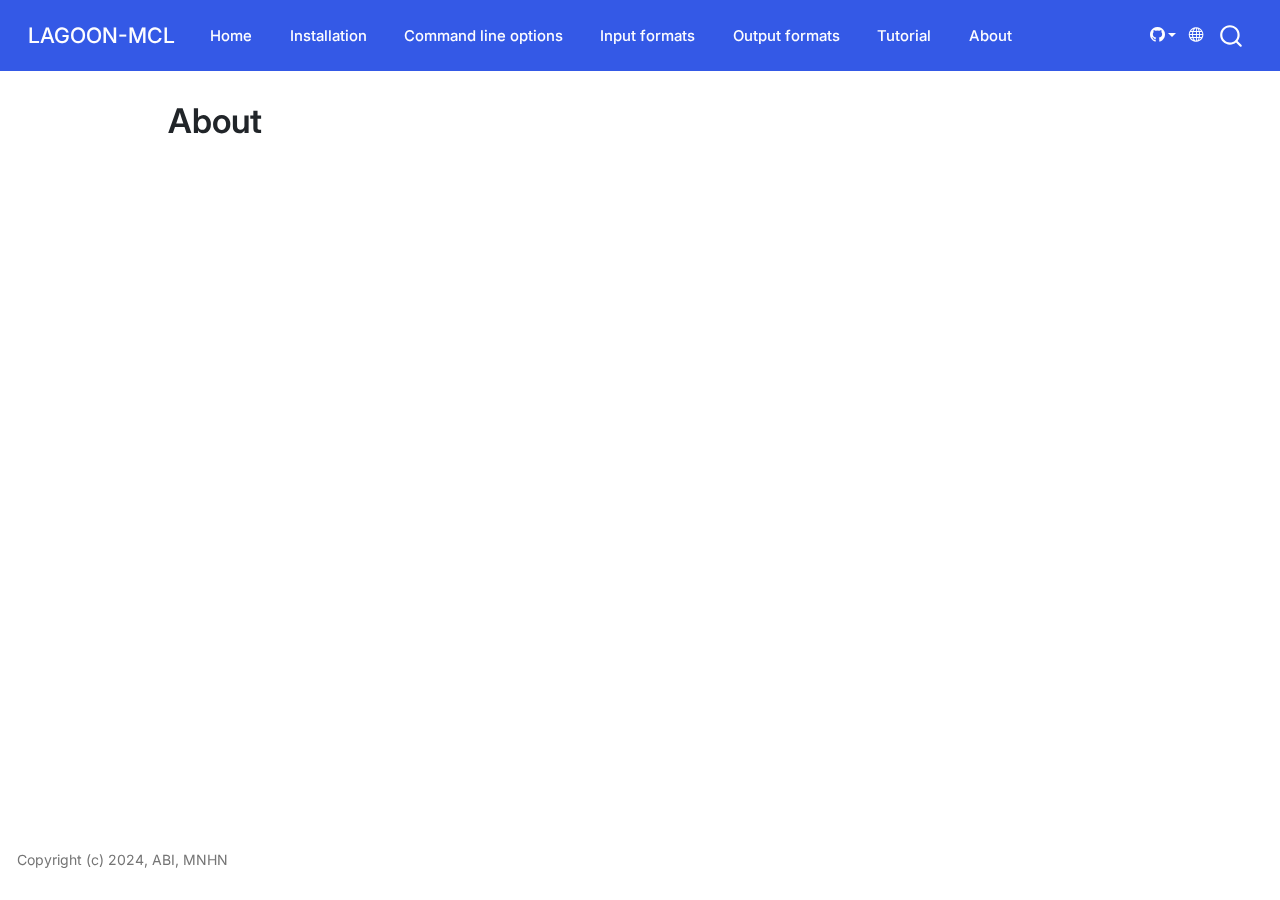
==== docs/about.html @ 4e772d79 "add documentation" ====
<!DOCTYPE html>
<html xmlns="http://www.w3.org/1999/xhtml" lang="en" xml:lang="en"><head>

<meta charset="utf-8">
<meta name="generator" content="quarto-1.5.57">

<meta name="viewport" content="width=device-width, initial-scale=1.0, user-scalable=yes">


<title>About – LAGOON-MCL</title>
<style>
code{white-space: pre-wrap;}
span.smallcaps{font-variant: small-caps;}
div.columns{display: flex; gap: min(4vw, 1.5em);}
div.column{flex: auto; overflow-x: auto;}
div.hanging-indent{margin-left: 1.5em; text-indent: -1.5em;}
ul.task-list{list-style: none;}
ul.task-list li input[type="checkbox"] {
  width: 0.8em;
  margin: 0 0.8em 0.2em -1em; /* quarto-specific, see https://github.com/quarto-dev/quarto-cli/issues/4556 */ 
  vertical-align: middle;
}
</style>


<script src="site_libs/quarto-nav/quarto-nav.js"></script>
<script src="site_libs/quarto-nav/headroom.min.js"></script>
<script src="site_libs/clipboard/clipboard.min.js"></script>
<script src="site_libs/quarto-search/autocomplete.umd.js"></script>
<script src="site_libs/quarto-search/fuse.min.js"></script>
<script src="site_libs/quarto-search/quarto-search.js"></script>
<meta name="quarto:offset" content="./">
<script src="site_libs/quarto-html/quarto.js"></script>
<script src="site_libs/quarto-html/popper.min.js"></script>
<script src="site_libs/quarto-html/tippy.umd.min.js"></script>
<script src="site_libs/quarto-html/anchor.min.js"></script>
<link href="site_libs/quarto-html/tippy.css" rel="stylesheet">
<link href="site_libs/quarto-html/quarto-syntax-highlighting.css" rel="stylesheet" id="quarto-text-highlighting-styles">
<script src="site_libs/bootstrap/bootstrap.min.js"></script>
<link href="site_libs/bootstrap/bootstrap-icons.css" rel="stylesheet">
<link href="site_libs/bootstrap/bootstrap.min.css" rel="stylesheet" id="quarto-bootstrap" data-mode="light">
<script id="quarto-search-options" type="application/json">{
  "location": "navbar",
  "copy-button": false,
  "collapse-after": 3,
  "panel-placement": "end",
  "type": "overlay",
  "limit": 50,
  "keyboard-shortcut": [
    "f",
    "/",
    "s"
  ],
  "show-item-context": false,
  "language": {
    "search-no-results-text": "No results",
    "search-matching-documents-text": "matching documents",
    "search-copy-link-title": "Copy link to search",
    "search-hide-matches-text": "Hide additional matches",
    "search-more-match-text": "more match in this document",
    "search-more-matches-text": "more matches in this document",
    "search-clear-button-title": "Clear",
    "search-text-placeholder": "",
    "search-detached-cancel-button-title": "Cancel",
    "search-submit-button-title": "Submit",
    "search-label": "Search"
  }
}</script>


<link rel="stylesheet" href="styles.css">
</head>

<body class="nav-fixed">

<div id="quarto-search-results"></div>
  <header id="quarto-header" class="headroom fixed-top">
    <nav class="navbar navbar-expand-lg " data-bs-theme="dark">
      <div class="navbar-container container-fluid">
      <div class="navbar-brand-container mx-auto">
    <a class="navbar-brand" href="./index.html">
    <span class="navbar-title">LAGOON-MCL</span>
    </a>
  </div>
            <div id="quarto-search" class="" title="Search"></div>
          <button class="navbar-toggler" type="button" data-bs-toggle="collapse" data-bs-target="#navbarCollapse" aria-controls="navbarCollapse" role="menu" aria-expanded="false" aria-label="Toggle navigation" onclick="if (window.quartoToggleHeadroom) { window.quartoToggleHeadroom(); }">
  <span class="navbar-toggler-icon"></span>
</button>
          <div class="collapse navbar-collapse" id="navbarCollapse">
            <ul class="navbar-nav navbar-nav-scroll me-auto">
  <li class="nav-item">
    <a class="nav-link" href="./index.html"> 
<span class="menu-text">Home</span></a>
  </li>  
  <li class="nav-item">
    <a class="nav-link" href="./installation.html"> 
<span class="menu-text">Installation</span></a>
  </li>  
  <li class="nav-item">
    <a class="nav-link" href="./command.html"> 
<span class="menu-text">Command line options</span></a>
  </li>  
  <li class="nav-item">
    <a class="nav-link" href="./input.html"> 
<span class="menu-text">Input formats</span></a>
  </li>  
  <li class="nav-item">
    <a class="nav-link" href="./output.html"> 
<span class="menu-text">Output formats</span></a>
  </li>  
  <li class="nav-item">
    <a class="nav-link" href="./tutorial.html"> 
<span class="menu-text">Tutorial</span></a>
  </li>  
  <li class="nav-item">
    <a class="nav-link active" href="./about.html" aria-current="page"> 
<span class="menu-text">About</span></a>
  </li>  
</ul>
          </div> <!-- /navcollapse -->
            <div class="quarto-navbar-tools">
    <div class="dropdown">
      <a href="" title="" id="quarto-navigation-tool-dropdown-0" class="quarto-navigation-tool dropdown-toggle px-1" data-bs-toggle="dropdown" aria-expanded="false" role="link" aria-label=""><i class="bi bi-github"></i></a>
      <ul class="dropdown-menu" aria-labelledby="quarto-navigation-tool-dropdown-0">
          <li>
            <a class="dropdown-item quarto-navbar-tools-item" href="https://github.com/jroussea/lagoon-mcl">
            Source Code
            </a>
          </li>
          <li>
            <a class="dropdown-item quarto-navbar-tools-item" href="https://github.com/jroussea/lagoon-mcl/issues">
            Report a Bug
            </a>
          </li>
      </ul>
    </div>
    <a href="https://isyeb.mnhn.fr/en/node/384" title="" class="quarto-navigation-tool px-1" aria-label=""><i class="bi bi-globe"></i></a>
</div>
      </div> <!-- /container-fluid -->
    </nav>
</header>
<!-- content -->
<div id="quarto-content" class="quarto-container page-columns page-rows-contents page-layout-article page-navbar">
<!-- sidebar -->
<!-- margin-sidebar -->
    <div id="quarto-margin-sidebar" class="sidebar margin-sidebar zindex-bottom">
        
    </div>
<!-- main -->
<main class="content" id="quarto-document-content">

<header id="title-block-header" class="quarto-title-block default">
<div class="quarto-title">
<h1 class="title">About</h1>
</div>



<div class="quarto-title-meta">

    
  
    
  </div>
  


</header>





</main> <!-- /main -->
<script id="quarto-html-after-body" type="application/javascript">
window.document.addEventListener("DOMContentLoaded", function (event) {
  const toggleBodyColorMode = (bsSheetEl) => {
    const mode = bsSheetEl.getAttribute("data-mode");
    const bodyEl = window.document.querySelector("body");
    if (mode === "dark") {
      bodyEl.classList.add("quarto-dark");
      bodyEl.classList.remove("quarto-light");
    } else {
      bodyEl.classList.add("quarto-light");
      bodyEl.classList.remove("quarto-dark");
    }
  }
  const toggleBodyColorPrimary = () => {
    const bsSheetEl = window.document.querySelector("link#quarto-bootstrap");
    if (bsSheetEl) {
      toggleBodyColorMode(bsSheetEl);
    }
  }
  toggleBodyColorPrimary();  
  const icon = "";
  const anchorJS = new window.AnchorJS();
  anchorJS.options = {
    placement: 'right',
    icon: icon
  };
  anchorJS.add('.anchored');
  const isCodeAnnotation = (el) => {
    for (const clz of el.classList) {
      if (clz.startsWith('code-annotation-')) {                     
        return true;
      }
    }
    return false;
  }
  const onCopySuccess = function(e) {
    // button target
    const button = e.trigger;
    // don't keep focus
    button.blur();
    // flash "checked"
    button.classList.add('code-copy-button-checked');
    var currentTitle = button.getAttribute("title");
    button.setAttribute("title", "Copied!");
    let tooltip;
    if (window.bootstrap) {
      button.setAttribute("data-bs-toggle", "tooltip");
      button.setAttribute("data-bs-placement", "left");
      button.setAttribute("data-bs-title", "Copied!");
      tooltip = new bootstrap.Tooltip(button, 
        { trigger: "manual", 
          customClass: "code-copy-button-tooltip",
          offset: [0, -8]});
      tooltip.show();    
    }
    setTimeout(function() {
      if (tooltip) {
        tooltip.hide();
        button.removeAttribute("data-bs-title");
        button.removeAttribute("data-bs-toggle");
        button.removeAttribute("data-bs-placement");
      }
      button.setAttribute("title", currentTitle);
      button.classList.remove('code-copy-button-checked');
    }, 1000);
    // clear code selection
    e.clearSelection();
  }
  const getTextToCopy = function(trigger) {
      const codeEl = trigger.previousElementSibling.cloneNode(true);
      for (const childEl of codeEl.children) {
        if (isCodeAnnotation(childEl)) {
          childEl.remove();
        }
      }
      return codeEl.innerText;
  }
  const clipboard = new window.ClipboardJS('.code-copy-button:not([data-in-quarto-modal])', {
    text: getTextToCopy
  });
  clipboard.on('success', onCopySuccess);
  if (window.document.getElementById('quarto-embedded-source-code-modal')) {
    // For code content inside modals, clipBoardJS needs to be initialized with a container option
    // TODO: Check when it could be a function (https://github.com/zenorocha/clipboard.js/issues/860)
    const clipboardModal = new window.ClipboardJS('.code-copy-button[data-in-quarto-modal]', {
      text: getTextToCopy,
      container: window.document.getElementById('quarto-embedded-source-code-modal')
    });
    clipboardModal.on('success', onCopySuccess);
  }
    var localhostRegex = new RegExp(/^(?:http|https):\/\/localhost\:?[0-9]*\//);
    var mailtoRegex = new RegExp(/^mailto:/);
      var filterRegex = new RegExp('/' + window.location.host + '/');
    var isInternal = (href) => {
        return filterRegex.test(href) || localhostRegex.test(href) || mailtoRegex.test(href);
    }
    // Inspect non-navigation links and adorn them if external
 	var links = window.document.querySelectorAll('a[href]:not(.nav-link):not(.navbar-brand):not(.toc-action):not(.sidebar-link):not(.sidebar-item-toggle):not(.pagination-link):not(.no-external):not([aria-hidden]):not(.dropdown-item):not(.quarto-navigation-tool):not(.about-link)');
    for (var i=0; i<links.length; i++) {
      const link = links[i];
      if (!isInternal(link.href)) {
        // undo the damage that might have been done by quarto-nav.js in the case of
        // links that we want to consider external
        if (link.dataset.originalHref !== undefined) {
          link.href = link.dataset.originalHref;
        }
      }
    }
  function tippyHover(el, contentFn, onTriggerFn, onUntriggerFn) {
    const config = {
      allowHTML: true,
      maxWidth: 500,
      delay: 100,
      arrow: false,
      appendTo: function(el) {
          return el.parentElement;
      },
      interactive: true,
      interactiveBorder: 10,
      theme: 'quarto',
      placement: 'bottom-start',
    };
    if (contentFn) {
      config.content = contentFn;
    }
    if (onTriggerFn) {
      config.onTrigger = onTriggerFn;
    }
    if (onUntriggerFn) {
      config.onUntrigger = onUntriggerFn;
    }
    window.tippy(el, config); 
  }
  const noterefs = window.document.querySelectorAll('a[role="doc-noteref"]');
  for (var i=0; i<noterefs.length; i++) {
    const ref = noterefs[i];
    tippyHover(ref, function() {
      // use id or data attribute instead here
      let href = ref.getAttribute('data-footnote-href') || ref.getAttribute('href');
      try { href = new URL(href).hash; } catch {}
      const id = href.replace(/^#\/?/, "");
      const note = window.document.getElementById(id);
      if (note) {
        return note.innerHTML;
      } else {
        return "";
      }
    });
  }
  const xrefs = window.document.querySelectorAll('a.quarto-xref');
  const processXRef = (id, note) => {
    // Strip column container classes
    const stripColumnClz = (el) => {
      el.classList.remove("page-full", "page-columns");
      if (el.children) {
        for (const child of el.children) {
          stripColumnClz(child);
        }
      }
    }
    stripColumnClz(note)
    if (id === null || id.startsWith('sec-')) {
      // Special case sections, only their first couple elements
      const container = document.createElement("div");
      if (note.children && note.children.length > 2) {
        container.appendChild(note.children[0].cloneNode(true));
        for (let i = 1; i < note.children.length; i++) {
          const child = note.children[i];
          if (child.tagName === "P" && child.innerText === "") {
            continue;
          } else {
            container.appendChild(child.cloneNode(true));
            break;
          }
        }
        if (window.Quarto?.typesetMath) {
          window.Quarto.typesetMath(container);
        }
        return container.innerHTML
      } else {
        if (window.Quarto?.typesetMath) {
          window.Quarto.typesetMath(note);
        }
        return note.innerHTML;
      }
    } else {
      // Remove any anchor links if they are present
      const anchorLink = note.querySelector('a.anchorjs-link');
      if (anchorLink) {
        anchorLink.remove();
      }
      if (window.Quarto?.typesetMath) {
        window.Quarto.typesetMath(note);
      }
      // TODO in 1.5, we should make sure this works without a callout special case
      if (note.classList.contains("callout")) {
        return note.outerHTML;
      } else {
        return note.innerHTML;
      }
    }
  }
  for (var i=0; i<xrefs.length; i++) {
    const xref = xrefs[i];
    tippyHover(xref, undefined, function(instance) {
      instance.disable();
      let url = xref.getAttribute('href');
      let hash = undefined; 
      if (url.startsWith('#')) {
        hash = url;
      } else {
        try { hash = new URL(url).hash; } catch {}
      }
      if (hash) {
        const id = hash.replace(/^#\/?/, "");
        const note = window.document.getElementById(id);
        if (note !== null) {
          try {
            const html = processXRef(id, note.cloneNode(true));
            instance.setContent(html);
          } finally {
            instance.enable();
            instance.show();
          }
        } else {
          // See if we can fetch this
          fetch(url.split('#')[0])
          .then(res => res.text())
          .then(html => {
            const parser = new DOMParser();
            const htmlDoc = parser.parseFromString(html, "text/html");
            const note = htmlDoc.getElementById(id);
            if (note !== null) {
              const html = processXRef(id, note);
              instance.setContent(html);
            } 
          }).finally(() => {
            instance.enable();
            instance.show();
          });
        }
      } else {
        // See if we can fetch a full url (with no hash to target)
        // This is a special case and we should probably do some content thinning / targeting
        fetch(url)
        .then(res => res.text())
        .then(html => {
          const parser = new DOMParser();
          const htmlDoc = parser.parseFromString(html, "text/html");
          const note = htmlDoc.querySelector('main.content');
          if (note !== null) {
            // This should only happen for chapter cross references
            // (since there is no id in the URL)
            // remove the first header
            if (note.children.length > 0 && note.children[0].tagName === "HEADER") {
              note.children[0].remove();
            }
            const html = processXRef(null, note);
            instance.setContent(html);
          } 
        }).finally(() => {
          instance.enable();
          instance.show();
        });
      }
    }, function(instance) {
    });
  }
      let selectedAnnoteEl;
      const selectorForAnnotation = ( cell, annotation) => {
        let cellAttr = 'data-code-cell="' + cell + '"';
        let lineAttr = 'data-code-annotation="' +  annotation + '"';
        const selector = 'span[' + cellAttr + '][' + lineAttr + ']';
        return selector;
      }
      const selectCodeLines = (annoteEl) => {
        const doc = window.document;
        const targetCell = annoteEl.getAttribute("data-target-cell");
        const targetAnnotation = annoteEl.getAttribute("data-target-annotation");
        const annoteSpan = window.document.querySelector(selectorForAnnotation(targetCell, targetAnnotation));
        const lines = annoteSpan.getAttribute("data-code-lines").split(",");
        const lineIds = lines.map((line) => {
          return targetCell + "-" + line;
        })
        let top = null;
        let height = null;
        let parent = null;
        if (lineIds.length > 0) {
            //compute the position of the single el (top and bottom and make a div)
            const el = window.document.getElementById(lineIds[0]);
            top = el.offsetTop;
            height = el.offsetHeight;
            parent = el.parentElement.parentElement;
          if (lineIds.length > 1) {
            const lastEl = window.document.getElementById(lineIds[lineIds.length - 1]);
            const bottom = lastEl.offsetTop + lastEl.offsetHeight;
            height = bottom - top;
          }
          if (top !== null && height !== null && parent !== null) {
            // cook up a div (if necessary) and position it 
            let div = window.document.getElementById("code-annotation-line-highlight");
            if (div === null) {
              div = window.document.createElement("div");
              div.setAttribute("id", "code-annotation-line-highlight");
              div.style.position = 'absolute';
              parent.appendChild(div);
            }
            div.style.top = top - 2 + "px";
            div.style.height = height + 4 + "px";
            div.style.left = 0;
            let gutterDiv = window.document.getElementById("code-annotation-line-highlight-gutter");
            if (gutterDiv === null) {
              gutterDiv = window.document.createElement("div");
              gutterDiv.setAttribute("id", "code-annotation-line-highlight-gutter");
              gutterDiv.style.position = 'absolute';
              const codeCell = window.document.getElementById(targetCell);
              const gutter = codeCell.querySelector('.code-annotation-gutter');
              gutter.appendChild(gutterDiv);
            }
            gutterDiv.style.top = top - 2 + "px";
            gutterDiv.style.height = height + 4 + "px";
          }
          selectedAnnoteEl = annoteEl;
        }
      };
      const unselectCodeLines = () => {
        const elementsIds = ["code-annotation-line-highlight", "code-annotation-line-highlight-gutter"];
        elementsIds.forEach((elId) => {
          const div = window.document.getElementById(elId);
          if (div) {
            div.remove();
          }
        });
        selectedAnnoteEl = undefined;
      };
        // Handle positioning of the toggle
    window.addEventListener(
      "resize",
      throttle(() => {
        elRect = undefined;
        if (selectedAnnoteEl) {
          selectCodeLines(selectedAnnoteEl);
        }
      }, 10)
    );
    function throttle(fn, ms) {
    let throttle = false;
    let timer;
      return (...args) => {
        if(!throttle) { // first call gets through
            fn.apply(this, args);
            throttle = true;
        } else { // all the others get throttled
            if(timer) clearTimeout(timer); // cancel #2
            timer = setTimeout(() => {
              fn.apply(this, args);
              timer = throttle = false;
            }, ms);
        }
      };
    }
      // Attach click handler to the DT
      const annoteDls = window.document.querySelectorAll('dt[data-target-cell]');
      for (const annoteDlNode of annoteDls) {
        annoteDlNode.addEventListener('click', (event) => {
          const clickedEl = event.target;
          if (clickedEl !== selectedAnnoteEl) {
            unselectCodeLines();
            const activeEl = window.document.querySelector('dt[data-target-cell].code-annotation-active');
            if (activeEl) {
              activeEl.classList.remove('code-annotation-active');
            }
            selectCodeLines(clickedEl);
            clickedEl.classList.add('code-annotation-active');
          } else {
            // Unselect the line
            unselectCodeLines();
            clickedEl.classList.remove('code-annotation-active');
          }
        });
      }
  const findCites = (el) => {
    const parentEl = el.parentElement;
    if (parentEl) {
      const cites = parentEl.dataset.cites;
      if (cites) {
        return {
          el,
          cites: cites.split(' ')
        };
      } else {
        return findCites(el.parentElement)
      }
    } else {
      return undefined;
    }
  };
  var bibliorefs = window.document.querySelectorAll('a[role="doc-biblioref"]');
  for (var i=0; i<bibliorefs.length; i++) {
    const ref = bibliorefs[i];
    const citeInfo = findCites(ref);
    if (citeInfo) {
      tippyHover(citeInfo.el, function() {
        var popup = window.document.createElement('div');
        citeInfo.cites.forEach(function(cite) {
          var citeDiv = window.document.createElement('div');
          citeDiv.classList.add('hanging-indent');
          citeDiv.classList.add('csl-entry');
          var biblioDiv = window.document.getElementById('ref-' + cite);
          if (biblioDiv) {
            citeDiv.innerHTML = biblioDiv.innerHTML;
          }
          popup.appendChild(citeDiv);
        });
        return popup.innerHTML;
      });
    }
  }
});
</script>
</div> <!-- /content -->
<footer class="footer">
  <div class="nav-footer">
    <div class="nav-footer-left">
<p>Copyright (c) 2024, ABI, MNHN</p>
</div>   
    <div class="nav-footer-center">
      &nbsp;
    </div>
    <div class="nav-footer-right">
      &nbsp;
    </div>
  </div>
</footer>




</body></html>
---- docs/site_libs/quarto-html/tippy.css ----
.tippy-box[data-animation=fade][data-state=hidden]{opacity:0}[data-tippy-root]{max-width:calc(100vw - 10px)}.tippy-box{position:relative;background-color:#333;color:#fff;border-radius:4px;font-size:14px;line-height:1.4;white-space:normal;outline:0;transition-property:transform,visibility,opacity}.tippy-box[data-placement^=top]>.tippy-arrow{bottom:0}.tippy-box[data-placement^=top]>.tippy-arrow:before{bottom:-7px;left:0;border-width:8px 8px 0;border-top-color:initial;transform-origin:center top}.tippy-box[data-placement^=bottom]>.tippy-arrow{top:0}.tippy-box[data-placement^=bottom]>.tippy-arrow:before{top:-7px;left:0;border-width:0 8px 8px;border-bottom-color:initial;transform-origin:center bottom}.tippy-box[data-placement^=left]>.tippy-arrow{right:0}.tippy-box[data-placement^=left]>.tippy-arrow:before{border-width:8px 0 8px 8px;border-left-color:initial;right:-7px;transform-origin:center left}.tippy-box[data-placement^=right]>.tippy-arrow{left:0}.tippy-box[data-placement^=right]>.tippy-arrow:before{left:-7px;border-width:8px 8px 8px 0;border-right-color:initial;transform-origin:center right}.tippy-box[data-inertia][data-state=visible]{transition-timing-function:cubic-bezier(.54,1.5,.38,1.11)}.tippy-arrow{width:16px;height:16px;color:#333}.tippy-arrow:before{content:"";position:absolute;border-color:transparent;border-style:solid}.tippy-content{position:relative;padding:5px 9px;z-index:1}
---- docs/site_libs/quarto-html/quarto-syntax-highlighting.css ----
/* quarto syntax highlight colors */
:root {
  --quarto-hl-ot-color: #003B4F;
  --quarto-hl-at-color: #657422;
  --quarto-hl-ss-color: #20794D;
  --quarto-hl-an-color: #5E5E5E;
  --quarto-hl-fu-color: #4758AB;
  --quarto-hl-st-color: #20794D;
  --quarto-hl-cf-color: #003B4F;
  --quarto-hl-op-color: #5E5E5E;
  --quarto-hl-er-color: #AD0000;
  --quarto-hl-bn-color: #AD0000;
  --quarto-hl-al-color: #AD0000;
  --quarto-hl-va-color: #111111;
  --quarto-hl-bu-color: inherit;
  --quarto-hl-ex-color: inherit;
  --quarto-hl-pp-color: #AD0000;
  --quarto-hl-in-color: #5E5E5E;
  --quarto-hl-vs-color: #20794D;
  --quarto-hl-wa-color: #5E5E5E;
  --quarto-hl-do-color: #5E5E5E;
  --quarto-hl-im-color: #00769E;
  --quarto-hl-ch-color: #20794D;
  --quarto-hl-dt-color: #AD0000;
  --quarto-hl-fl-color: #AD0000;
  --quarto-hl-co-color: #5E5E5E;
  --quarto-hl-cv-color: #5E5E5E;
  --quarto-hl-cn-color: #8f5902;
  --quarto-hl-sc-color: #5E5E5E;
  --quarto-hl-dv-color: #AD0000;
  --quarto-hl-kw-color: #003B4F;
}

/* other quarto variables */
:root {
  --quarto-font-monospace: SFMono-Regular, Menlo, Monaco, Consolas, "Liberation Mono", "Courier New", monospace;
}

pre > code.sourceCode > span {
  color: #003B4F;
}

code span {
  color: #003B4F;
}

code.sourceCode > span {
  color: #003B4F;
}

div.sourceCode,
div.sourceCode pre.sourceCode {
  color: #003B4F;
}

code span.ot {
  color: #003B4F;
  font-style: inherit;
}

code span.at {
  color: #657422;
  font-style: inherit;
}

code span.ss {
  color: #20794D;
  font-style: inherit;
}

code span.an {
  color: #5E5E5E;
  font-style: inherit;
}

code span.fu {
  color: #4758AB;
  font-style: inherit;
}

code span.st {
  color: #20794D;
  font-style: inherit;
}

code span.cf {
  color: #003B4F;
  font-weight: bold;
  font-style: inherit;
}

code span.op {
  color: #5E5E5E;
  font-style: inherit;
}

code span.er {
  color: #AD0000;
  font-style: inherit;
}

code span.bn {
  color: #AD0000;
  font-style: inherit;
}

code span.al {
  color: #AD0000;
  font-style: inherit;
}

code span.va {
  color: #111111;
  font-style: inherit;
}

code span.bu {
  font-style: inherit;
}

code span.ex {
  font-style: inherit;
}

code span.pp {
  color: #AD0000;
  font-style: inherit;
}

code span.in {
  color: #5E5E5E;
  font-style: inherit;
}

code span.vs {
  color: #20794D;
  font-style: inherit;
}

code span.wa {
  color: #5E5E5E;
  font-style: italic;
}

code span.do {
  color: #5E5E5E;
  font-style: italic;
}

code span.im {
  color: #00769E;
  font-style: inherit;
}

code span.ch {
  color: #20794D;
  font-style: inherit;
}

code span.dt {
  color: #AD0000;
  font-style: inherit;
}

code span.fl {
  color: #AD0000;
  font-style: inherit;
}

code span.co {
  color: #5E5E5E;
  font-style: inherit;
}

code span.cv {
  color: #5E5E5E;
  font-style: italic;
}

code span.cn {
  color: #8f5902;
  font-style: inherit;
}

code span.sc {
  color: #5E5E5E;
  font-style: inherit;
}

code span.dv {
  color: #AD0000;
  font-style: inherit;
}

code span.kw {
  color: #003B4F;
  font-weight: bold;
  font-style: inherit;
}

.prevent-inlining {
  content: "</";
}

/*# sourceMappingURL=debc5d5d77c3f9108843748ff7464032.css.map */
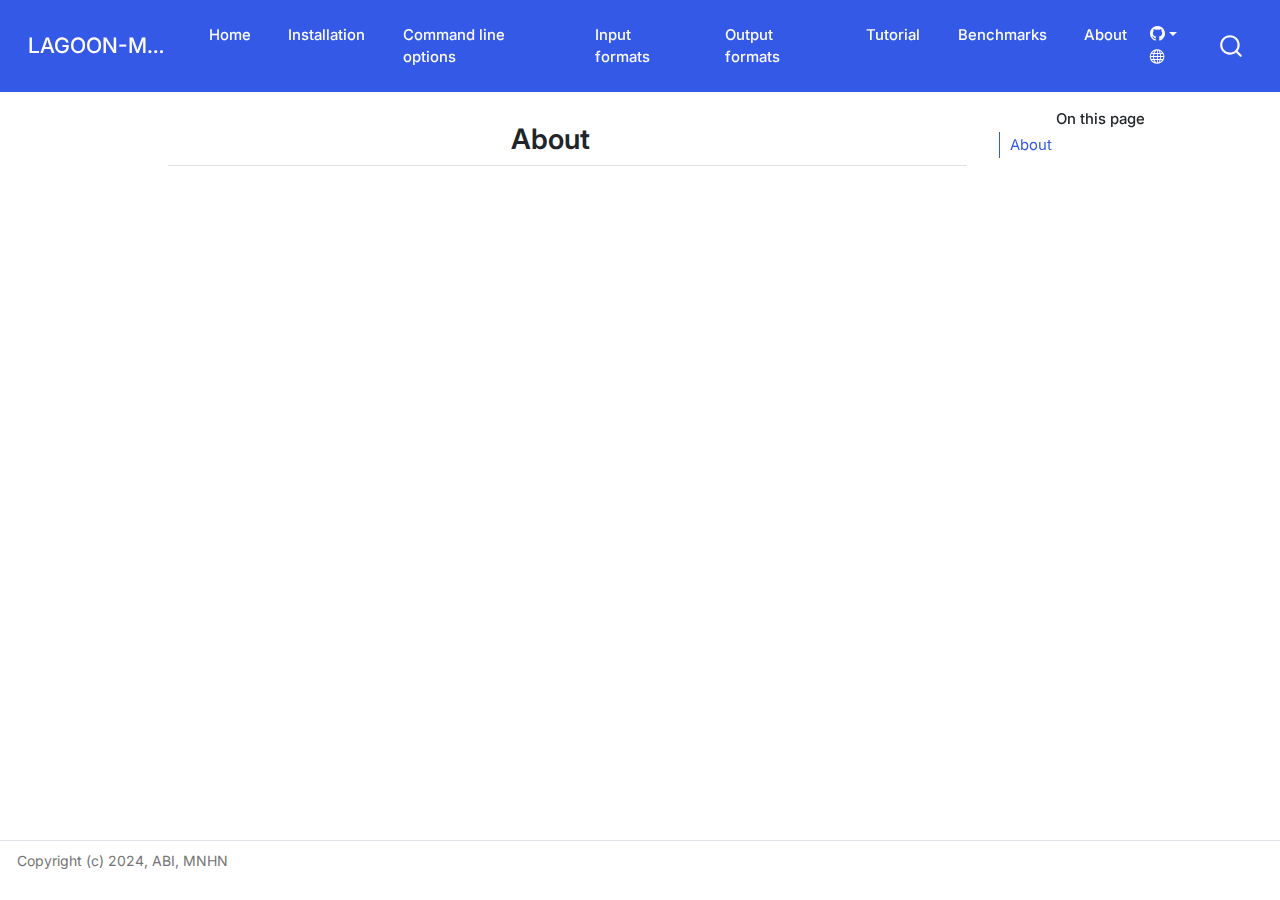
==== commit 958a4f56: "update documentation" ====
--- a/docs/about.html
+++ b/docs/about.html
@@ -7,7 +7,7 @@
 <meta name="viewport" content="width=device-width, initial-scale=1.0, user-scalable=yes">
 
 
-<title>About – LAGOON-MCL</title>
+<title>about – LAGOON-MCL</title>
 <style>
 code{white-space: pre-wrap;}
 span.smallcaps{font-variant: small-caps;}
@@ -113,6 +113,10 @@
 <span class="menu-text">Tutorial</span></a>
   </li>  
   <li class="nav-item">
+    <a class="nav-link" href="./benchmarks.html"> 
+<span class="menu-text">Benchmarks</span></a>
+  </li>  
+  <li class="nav-item">
     <a class="nav-link active" href="./about.html" aria-current="page"> 
 <span class="menu-text">About</span></a>
   </li>  
@@ -143,33 +147,26 @@
 <div id="quarto-content" class="quarto-container page-columns page-rows-contents page-layout-article page-navbar">
 <!-- sidebar -->
 <!-- margin-sidebar -->
-    <div id="quarto-margin-sidebar" class="sidebar margin-sidebar zindex-bottom">
-        
+    <div id="quarto-margin-sidebar" class="sidebar margin-sidebar">
+        <nav id="TOC" role="doc-toc" class="toc-active">
+    <h2 id="toc-title">On this page</h2>
+   
+  <ul>
+  <li><a href="#about" id="toc-about" class="nav-link active" data-scroll-target="#about">About</a></li>
+  </ul>
+</nav>
     </div>
 <!-- main -->
 <main class="content" id="quarto-document-content">
 
-<header id="title-block-header" class="quarto-title-block default">
-<div class="quarto-title">
-<h1 class="title">About</h1>
-</div>
-
-
-
-<div class="quarto-title-meta">
-
-    
-  
-    
-  </div>
-  
-
-
-</header>
-
-
-
-
+
+
+
+<section id="about" class="level2">
+<h2 class="anchored" data-anchor-id="about">About</h2>
+
+
+</section>
 
 </main> <!-- /main -->
 <script id="quarto-html-after-body" type="application/javascript">
